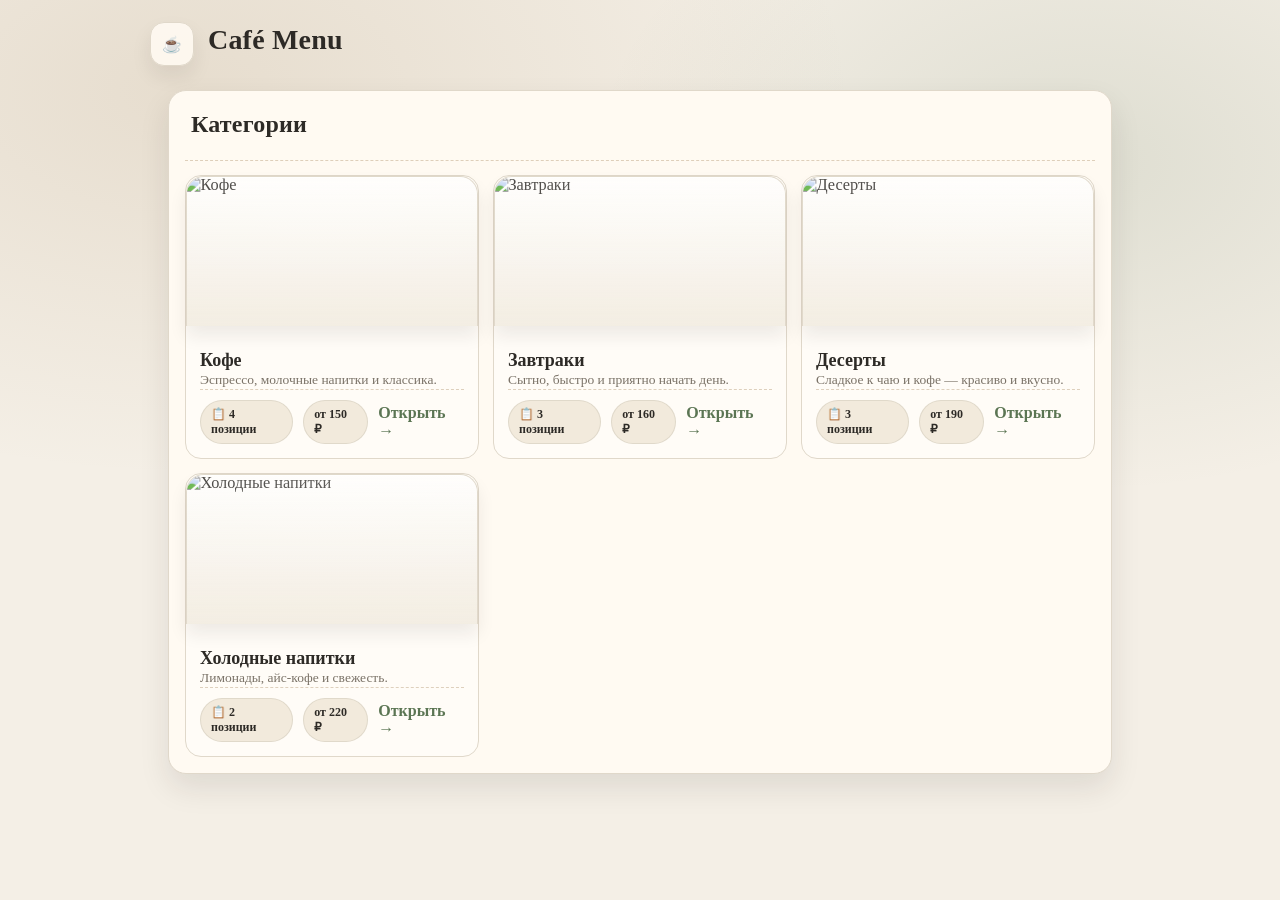
==== index.html @ f4e32374 "first commit" ====
<!DOCTYPE html>
<html lang="ru">
<head>
  <meta charset="UTF-8" />
  <meta name="viewport" content="width=device-width,initial-scale=1" />
  <title>Café Menu</title>
  <link rel="stylesheet" href="style.css" />
</head>
<body>

<header class="header">
  <div class="brand">
    <div class="brand__mark">☕</div>
    <div>
      <h1 class="brand__title">Café Menu</h1>
    </div>
  </div>
</header>

<main class="container">
  <section class="paper">
    <div class="paper__head">
      <h2>Категории</h2>
     
    </div>

    <div id="categoryGrid" class="grid"></div>
  </section>
</main>

<script src="data.js"></script>
<script type="module" src="js/init.js"></script>
</body>
</html>
---- style.css ----
:root{
  --bg:#f4efe6;
  --paper:#fffaf2;
  --ink:#2d2a26;
  --muted:#7a7267;
  --border:#e0d8ca;
  --shadow:0 14px 30px rgba(35,30,25,.10);
  --accent:#5b7553;      /* мягкий зелёный */
  --accent2:#a07f52;     /* кофейный */
  --chip:#f2eadc;
}

*{ box-sizing:border-box; }
html,body{ height:100%; }

body{
  margin:0;
  font-family: ui-serif, Georgia, "Times New Roman", serif;
  color: var(--ink);
  background:
    radial-gradient(1200px 700px at 15% 10%, rgba(160,127,82,.16), transparent 55%),
    radial-gradient(900px 600px at 85% 18%, rgba(91,117,83,.14), transparent 55%),
    var(--bg);
}

h1,h2,h3{ margin:0 0 8px 0; letter-spacing:.2px; }
p{ margin:0; }
.muted{ color:var(--muted); font-size:14px; line-height:1.45; }

.container{
  max-width: 980px;
  margin: 0 auto;
  padding: 18px;
}

.header{
  padding: 22px 18px 6px;
}
.header--compact{
  padding-bottom: 10px;
}
.brand{
  max-width: 980px;
  margin: 0 auto;
  display:flex;
  gap:14px;
  align-items:center;
}
.brand__mark{
  width:44px;height:44px;
  display:grid;place-items:center;
  border-radius:14px;
  background: rgba(255,250,242,.9);
  border:1px solid var(--border);
  box-shadow: 0 10px 20px rgba(35,30,25,.08);
}
.brand__title{ font-size: 28px; }

.paper{
  background: var(--paper);
  border: 1px solid var(--border);
  border-radius: 18px;
  box-shadow: var(--shadow);
  padding: 16px;
}
.paper__head{
  padding: 4px 6px 14px;
  border-bottom: 1px dashed rgba(160,127,82,.35);
  margin-bottom: 14px;
}
.paper__head--row{
  display:flex;
  align-items:flex-end;
  justify-content:space-between;
  gap:12px;
}

.grid{
  display:grid;
  grid-template-columns: repeat(3, minmax(0,1fr));
  gap: 14px;
}
@media (max-width: 900px){
  .grid{ grid-template-columns: repeat(2, minmax(0,1fr)); }
}
@media (max-width: 520px){
  .grid{ grid-template-columns: 1fr; }
}

.card{
  display:block;
  background: rgba(255,255,255,.38);
  border: 1px solid var(--border);
  border-radius: 16px;
  padding: 14px;
  text-decoration:none;
  color:inherit;
  transition: transform .18s ease, box-shadow .18s ease;
}
.card:hover{
  transform: translateY(-2px);
  box-shadow: 0 16px 32px rgba(35,30,25,.12);
}

/* category card */
.catCard{
  display:flex;
  flex-direction:column;
  gap:10px;
  min-height: 128px;
}
.catCard__top{
  display:flex; align-items:center; justify-content:space-between; gap:10px;
}
.catCard__emoji{
  width:44px; height:44px;
  border-radius:14px;
  display:grid; place-items:center;
  background: radial-gradient(circle at 30% 25%, rgba(160,127,82,.35), rgba(91,117,83,.12));
  border:1px solid rgba(224,216,202,.9);
  font-size:22px;
}
.badge{
  display:inline-flex; align-items:center; gap:6px;
  padding: 6px 10px;
  border-radius: 999px;
  border: 1px solid rgba(224,216,202,.95);
  background: var(--chip);
  color: var(--ink);
  font-size: 12px;
  font-weight: 700;
}
.catCard__title{ font-weight: 900; font-size: 18px; margin-top: 2px; }
.catCard__desc{ color: var(--muted); font-size: 13.5px; line-height: 1.35; }
.catCard__foot{
  margin-top:auto;
  display:flex; align-items:center; justify-content:space-between; gap:10px;
  padding-top: 10px;
  border-top: 1px dashed rgba(160,127,82,.35);
}
.link{
  color: var(--accent);
  font-weight: 800;
}

/* category hero */
.topline{
  max-width: 980px;
  margin: 0 auto 10px;
  padding: 0 18px;
  display:flex;
  align-items:center;
  justify-content:space-between;
  gap:12px;
}
.back{
  color: var(--accent);
  text-decoration:none;
  font-weight: 800;
}
.crumbs{ font-size: 13px; }

.catHero{
  max-width: 980px;
  margin: 0 auto;
  padding: 0 18px;
  display:flex;
  gap:14px;
  align-items:flex-start;
}
.catHero__emoji{
  width:56px;height:56px;
  border-radius: 18px;
  display:grid;place-items:center;
  border:1px solid var(--border);
  background: rgba(255,250,242,.92);
  box-shadow: 0 12px 24px rgba(35,30,25,.08);
  font-size: 26px;
}
.catHero__title{ font-size: 28px; }
.stats{ display:flex; gap:10px; margin-top: 10px; flex-wrap:wrap; }

.pill{
  display:inline-flex; align-items:center;
  padding: 7px 12px;
  border-radius: 999px;
  border: 1px solid rgba(224,216,202,.95);
  background: rgba(255,255,255,.40);
  font-size: 12px;
  font-weight: 800;
}

/* dishes */
.dishGrid{
  display:grid;
  grid-template-columns: repeat(2, minmax(0,1fr));
  gap: 14px;
}
@media (max-width: 840px){
  .dishGrid{ grid-template-columns: 1fr; }
}

.dishCard{
  display:flex;
  gap: 12px;
}
.dishCard__pic{
  width:70px; min-width:70px;
  height:70px;
  border-radius: 18px;
  border:1px solid rgba(224,216,202,.95);
  background: radial-gradient(circle at 30% 30%, rgba(91,117,83,.18), rgba(160,127,82,.16));
  display:grid; place-items:center;
  font-size: 28px;
}
.dishCard__body{ flex:1; min-width:0; }
.dishCard__name{
  font-weight: 900;
  font-size: 18px;
  margin-bottom: 6px;
}
.dishCard__desc{
  color: var(--muted);
  font-size: 13.5px;
  line-height: 1.35;
}
.dishCard__ing{
  margin-top: 8px;
  color: rgba(45,42,38,.85);
  font-size: 13px;
}
.metaRow{
  display:flex;
  gap:8px;
  flex-wrap:wrap;
  margin-top: 10px;
}
.chip{
  display:inline-flex;
  align-items:center;
  gap:6px;
  padding: 6px 10px;
  border-radius: 999px;
  background: var(--chip);
  border: 1px solid rgba(224,216,202,.95);
  font-size: 12px;
  font-weight: 800;
}
.dishCard__right{
  text-align:right;
  display:flex;
  flex-direction:column;
  justify-content:space-between;
  min-width: 110px;
}
.price{
  font-weight: 900;
  font-size: 18px;
  color: var(--ink);
}
.small{
  font-size: 12px;
  color: var(--muted);
}
.empty{
  padding: 16px 6px 6px;
}
/* ===== Pretty image frame ===== */
.imgFrame{
  position: relative;
  border-radius: 18px;
  overflow: hidden;
  background: linear-gradient(180deg, rgba(255,255,255,.55), rgba(240,233,221,.8));
  border: 1px solid rgba(224,216,202,.95);
  box-shadow:
    0 10px 18px rgba(35,30,25,.08),
    inset 0 1px 0 rgba(255,255,255,.55);
}

.imgFrame::after{
  content:"";
  position:absolute;
  inset:0;
  background: radial-gradient(600px 180px at 50% 0%, rgba(255,255,255,.25), transparent 60%);
  pointer-events:none;
}

.imgFrame__img{
  width:100%;
  height:100%;
  display:block;
  object-fit: cover;
  transform: scale(1.02);
  transition: transform .25s ease;
}

.card:hover .imgFrame__img{
  transform: scale(1.06);
}

/* sizes */
.imgFrame--cat{
  height: 150px;
  border-bottom-left-radius: 0;
  border-bottom-right-radius: 0;
  border-bottom: 0;
}

.imgFrame--dish{
  width: 108px;
  height: 92px;
  border-radius: 16px;
}

/* category card body padding (если у тебя уже есть — можно оставить, но это красиво стыкуется) */
.catCard{
  padding: 0;
}
.catCard__body{
  padding: 12px 14px 14px;
}

/* dish layout tweaks (если у тебя dishCard уже есть — эти правила мягко улучшат) */
.dishCard{
  display:flex;
  gap: 12px;
  padding: 12px;
  align-items:flex-start;
}
.dishCard__body{ flex:1; min-width:0; }
.dishCard__right{ min-width:110px; text-align:right; }
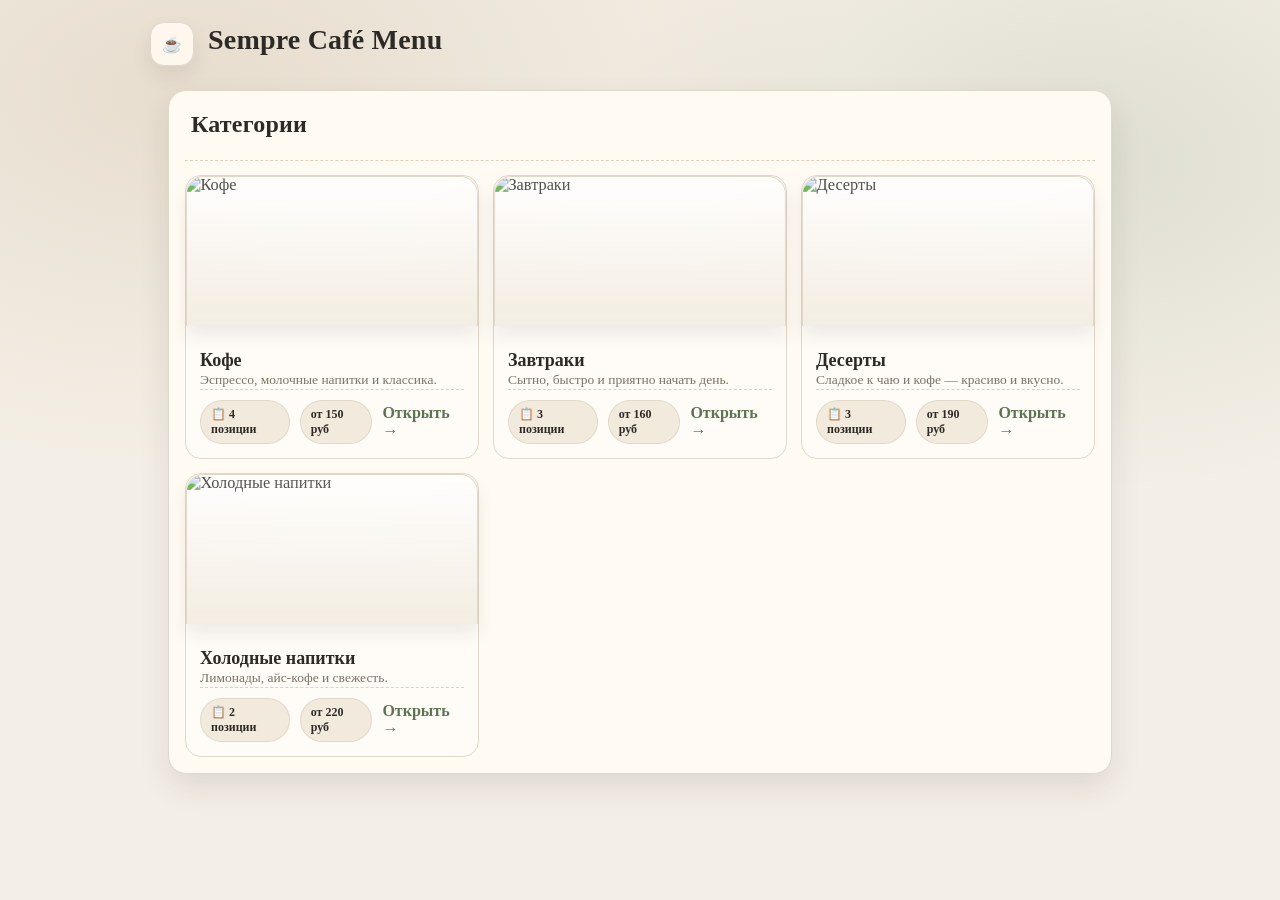
==== commit 89f81ce1: "тест фикса карточек с ценой на моб" ====
--- a/index.html
+++ b/index.html
@@ -3,7 +3,7 @@
 <head>
   <meta charset="UTF-8" />
   <meta name="viewport" content="width=device-width,initial-scale=1" />
-  <title>Café Menu</title>
+  <title>Sempre Café Menu</title>
   <link rel="stylesheet" href="style.css" />
 </head>
 <body>
@@ -12,7 +12,7 @@
   <div class="brand">
     <div class="brand__mark">☕</div>
     <div>
-      <h1 class="brand__title">Café Menu</h1>
+      <h1 class="brand__title">Sempre Café Menu</h1>
     </div>
   </div>
 </header>
--- a/style.css
+++ b/style.css
@@ -213,7 +213,10 @@
   display:grid; place-items:center;
   font-size: 28px;
 }
-.dishCard__body{ flex:1; min-width:0; }
+.dishCard__body{
+  flex:1;
+  min-width:0; /* ✅ важно: чтобы текст и блоки не расширяли карточку */
+}
 .dishCard__name{
   font-weight: 900;
   font-size: 18px;
@@ -265,6 +268,7 @@
 .empty{
   padding: 16px 6px 6px;
 }
+
 /* ===== Pretty image frame ===== */
 .imgFrame{
   position: relative;
@@ -312,7 +316,7 @@
   border-radius: 16px;
 }
 
-/* category card body padding (если у тебя уже есть — можно оставить, но это красиво стыкуется) */
+/* category card body padding */
 .catCard{
   padding: 0;
 }
@@ -320,7 +324,7 @@
   padding: 12px 14px 14px;
 }
 
-/* dish layout tweaks (если у тебя dishCard уже есть — эти правила мягко улучшат) */
+/* dish layout tweaks */
 .dishCard{
   display:flex;
   gap: 12px;
@@ -329,3 +333,20 @@
 }
 .dishCard__body{ flex:1; min-width:0; }
 .dishCard__right{ min-width:110px; text-align:right; }
+
+/* ✅ FIX: мобильная адаптация (цена больше не уезжает вправо) */
+@media (max-width: 520px){
+  .dishCard{
+    flex-direction: column; /* цена и блоки идут вниз */
+  }
+
+  .dishCard__right{
+    min-width: 0;          /* убираем жёсткую ширину */
+    width: 100%;
+    text-align: left;      /* на мобилке лучше читается */
+    flex-direction: row;   /* цена и подпись в одну линию */
+    align-items: center;
+    gap: 12px;
+    margin-top: 10px;
+  }
+}
